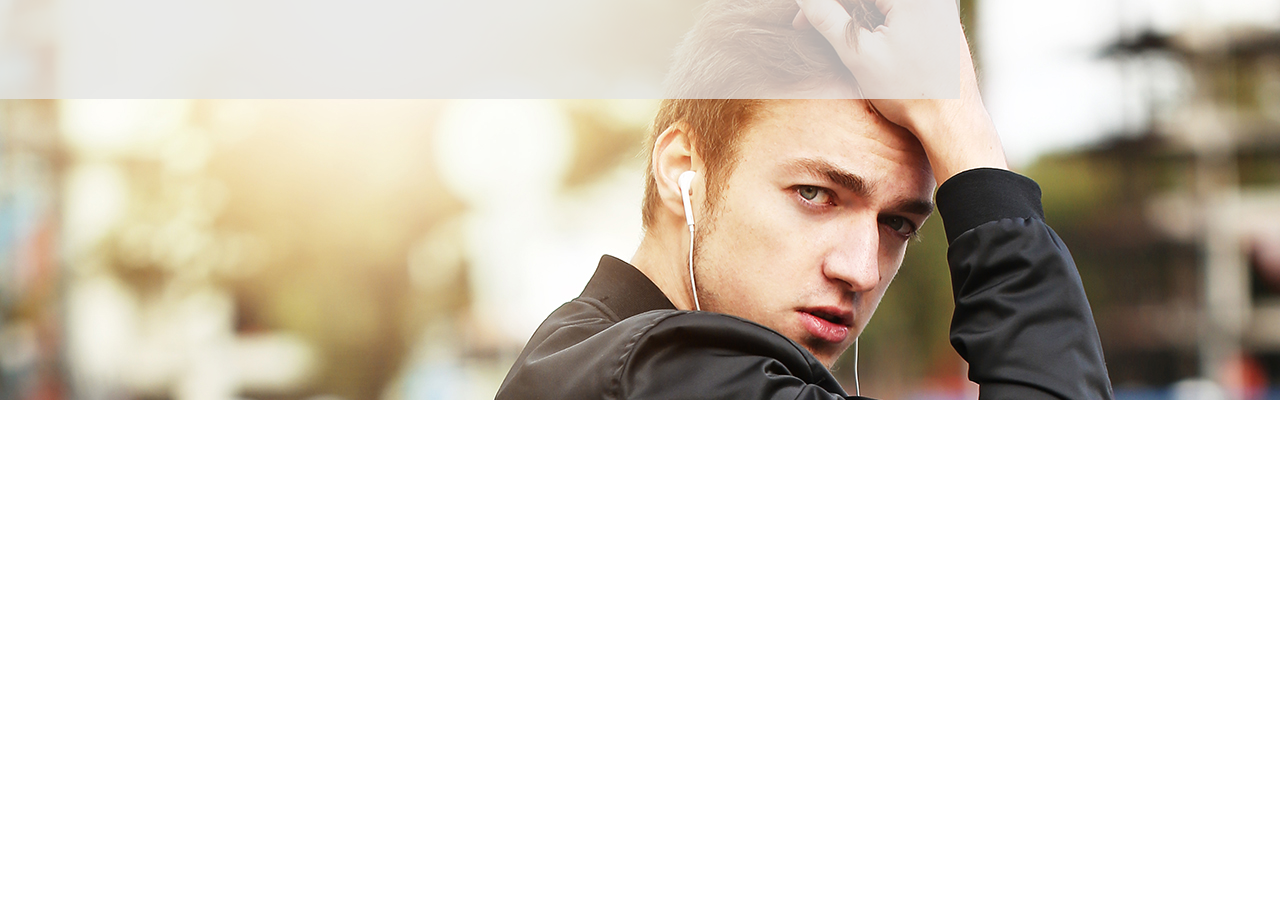
==== index.html @ 5cf20c21 "Add files via upload" ====
<!DOCTYPE html><html lang="ru"><html><head>  <meta charset="utf-8">  <meta http-equiv="X-UA-Compatible" content="IE=edge">  <meta name="viewport" content="width=device-width, initial-scale=1">  <meta name="description" content="WebSite">  <meta name="author" content="Sergei Leonov">  <link rel="icon" href="/favicon.ico">  <title>Сергей Леонов</title>  <link rel="stylesheet" href="css/style.css">  <link rel="stylesheet" href="css/bootstrap-grid.min.css"></head><body>  <header>    <div class="header-all-block">     <div class="container">      <div class="row">         <img class="row_menue" src="img/Menue_line.png">      </div>     </div>   </div>  </header>  <section-photos>    <div class="photos">      <div class="container">        <div class="row">          <div class="col-4">            <div class="test_im1"></div>            </div>          <div class="col-4">           <div class="test_im2"></div>          </div>          <div class="col-4">         <div class="test_im3"></div>          </div>      </div>   <div class="line-photos2" >      <div class="row">          <div class="col-4">          <div class="test_im4"></div>          </div>          <div class="col-4">          <div class="test_im5"></div>          </div>          <div class="col-4">         <div class="test_im6"></div>          </div>      </div> </div>        </div>      </div>    </div>        </section-photos>     </body></html>
---- css/style.css ----
body
{
	margin: 0;
	background-color: #fff;
	font-size: 18px;
}

header {
position:absolute;
top:0px;
left:0px;
min-width: 100px;
max-width:1280px;
width:100%;
height:400px;
background-image:url(../img/main_full.jpg);
background-repeat:no-repeat;
background-size: 100%;
}

.row_menue
{

	position:absolute;
	top:0px;
	left:0px;
	opacity: 0.6;

}
.row_menue:hover
{
	opacity: 0.75;
}

.photos
{
	margin-top: 400px;
}


.im1, .im2, .im3, .im4, .im5, .im6
{
	display: inline-block;

}


@media(max-width: 375px)
{
	
header {
position:absolute;
top:0px;
left:0px;
min-width: 100px;
max-width: 375px;
width:100%;
height:130px;
background-image:url(../img/main_iphone.jpg);
background-repeat:no-repeat;
background-size: 100%;
}


.row_menue
{
position:absolute;
top:0px;
left:0px;
min-width:30px;
max-width:375px;
width:100%;
height:30px;
}

.photos
{
	
	margin-top: 180px;
}
.line-photos2
{
	
	padding-top:  7px;
}

.im1, .im2, .im3, .im4, .im5, .im6
{	
	width: 85px;
	height: 85px;
}


.test_im1
{
background: url(../img/i-1.jpg) no-repeat 50% 50%;
display: inline-block;
width: 85px;
height: 85px;
}
.test_im1:hover
{
background: url(../img/1_pic.jpg) no-repeat 50% 50%;
display: inline-block;
width: 85px;
height: 85px;
opacity: 0.5;
}
.test_im2
{
background: url(../img/d-1.jpg) no-repeat 50% 50%;
display: inline-block;
width: 85px;
height: 85px;
}
.test_im2:hover
{
	
}
.test_im3
{

}
.test_im3:hover
{
	
}
.test_im4
{

}
.test_im4:hover
{
	
}
.test_im5
{

}
.test_im5:hover
{
	
}
.test_im6
{

}
.test_im6:hover
{
	
}

/*
.test_im1, .test_im2, .test_im3, .test_im4, .test_im5, .test_im6
{
	display: inline-block;
	width: 85px;
	height: 85px;
}
.test_im1, .test_im2, .test_im3, .test_im4, .test_im5, .test_im6 :hover
{
	
	display: inline-block;
	width: 85px;
	height: 85px;
	
	
}
*/
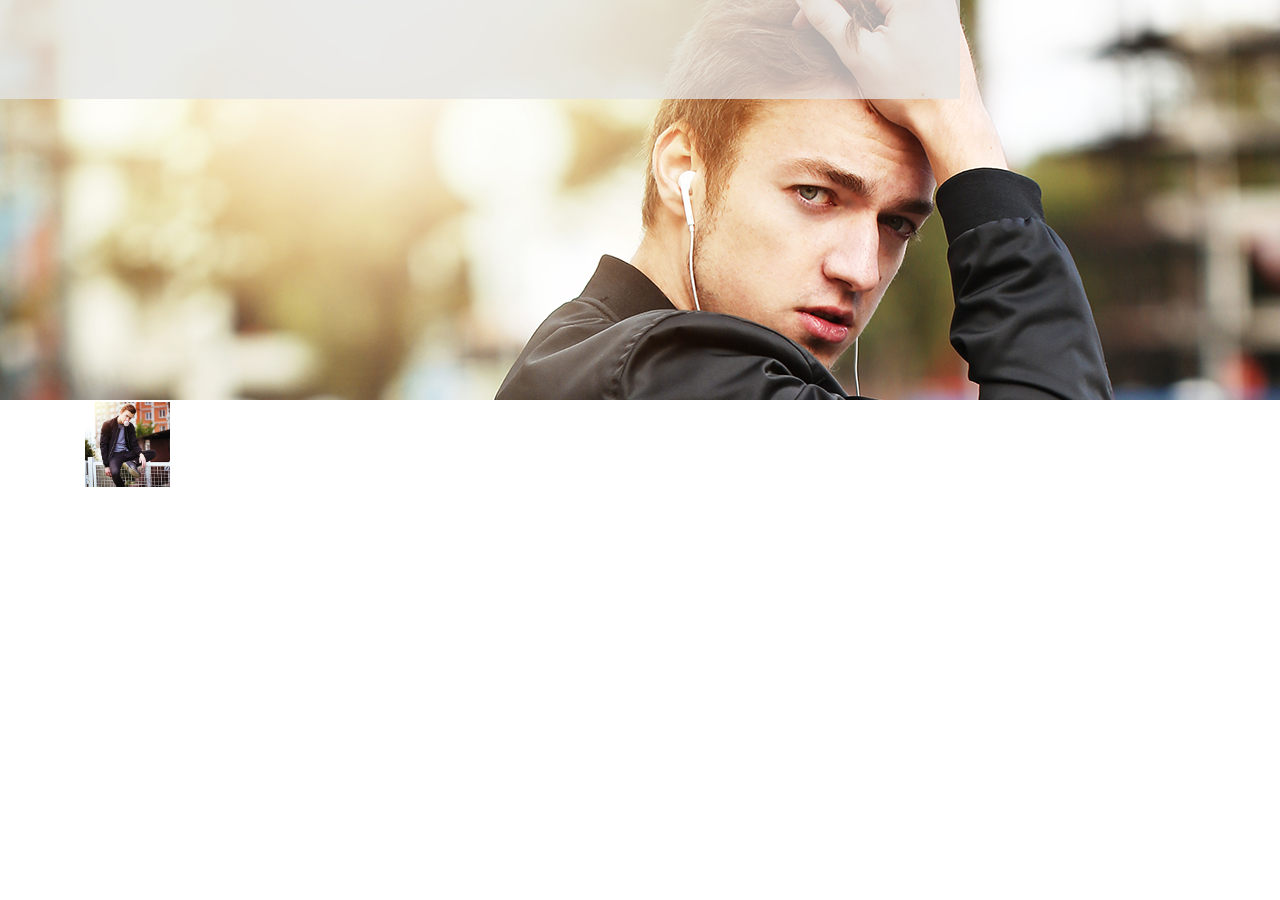
==== commit 92ccb08a: "Add files via upload" ====
--- a/index.html
+++ b/index.html
@@ -55,7 +55,9 @@
       </div>  </div> -+<img src="img/1_pic.jpg" width="85" height="85" +onmouseover="this.src='img/1_pic.jpg'; this.width=85; this.height=85;" +onmouseout="this.src='img/2_pic.jpg'; this.width=85; this.height=85;" />           </div>--- a/css/style.css
+++ b/css/style.css
@@ -108,22 +108,34 @@
 }
 .test_im2
 {
-background: url(../img/d-1.jpg) no-repeat 50% 50%;
+background: url(../img/m-1.jpg) no-repeat 50% 50%;
 display: inline-block;
 width: 85px;
 height: 85px;
 }
 .test_im2:hover
 {
-	
+background: url(../img/m-1.jpg) no-repeat 50% 50%;
+display: inline-block;
+width: 85px;
+height: 85px;
+opacity: 0.5;
 }
 .test_im3
 {
+background: url(../img/d-1.jpg) no-repeat 50% 50%;
+display: inline-block;
+width: 85px;
+height: 85px;
 
 }
 .test_im3:hover
 {
-	
+background: url(../img/d-1.jpg) no-repeat 50% 50%;
+display: inline-block;
+width: 85px;
+height: 85px;
+opacity: 0.5;
 }
 .test_im4
 {
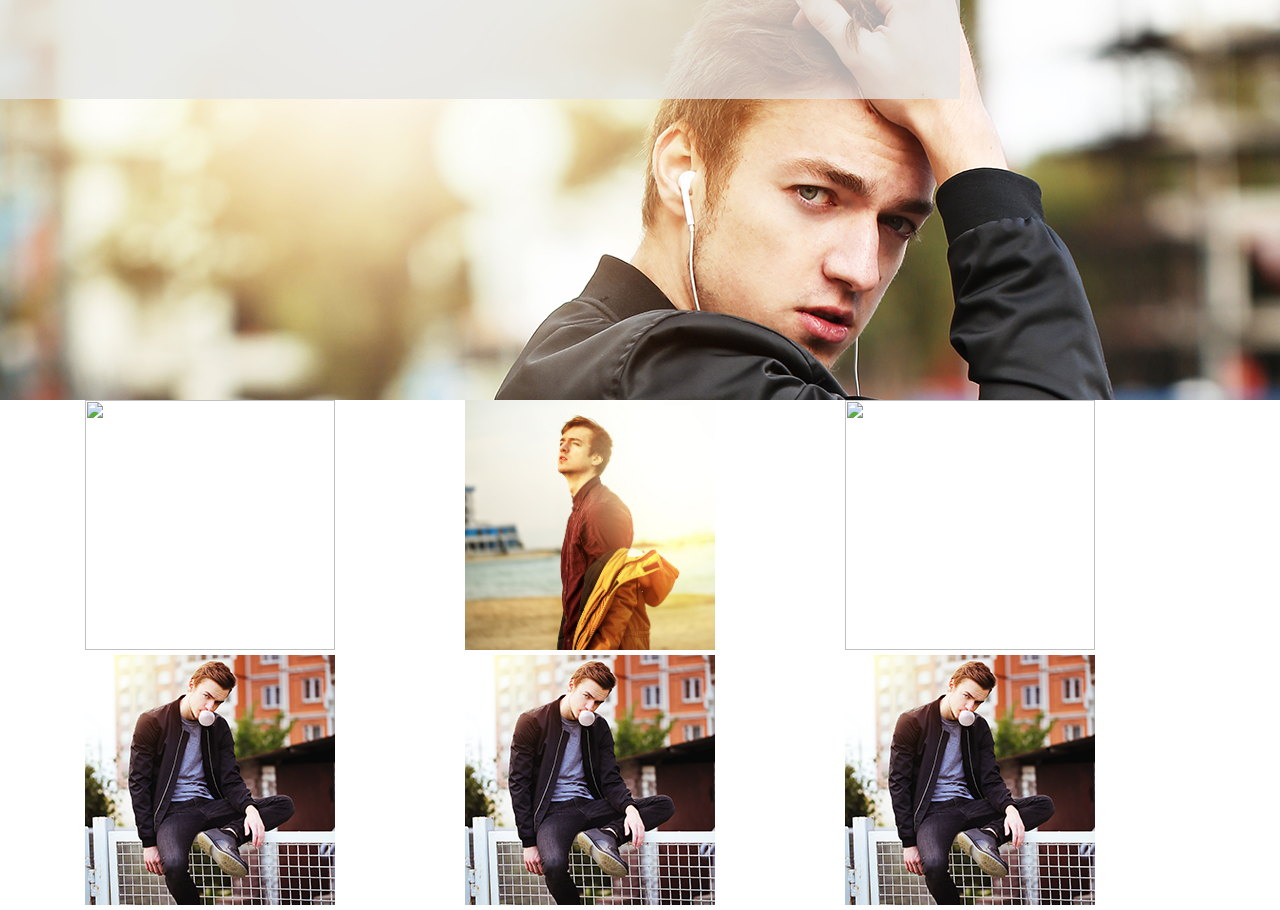
==== commit e5d47606: "Add files via upload" ====
--- a/index.html
+++ b/index.html
@@ -30,13 +30,19 @@
       <div class="container">         <div class="row">           <div class="col-4">-            <div class="test_im1"></div>+            <img class="a1" src="im/k1.jpg" width="250" height="250" +              onmouseover="this.src='im/k2.jpg'; this.width=250; this.height=250;" +              onmouseout="this.src='im/k1.jpg'; this.width=250; this.height=250;" />             </div>           <div class="col-4">-           <div class="test_im2"></div>+           <img class="a1" src="im/ii1.jpg" width="250" height="250" +              onmouseover="this.src='im/ii2.jpg'; this.width=250; this.height=250;" +              onmouseout="this.src='im/ii1.jpg'; this.width=250; this.height=250;" />           </div>           <div class="col-4">-         <div class="test_im3"></div>+        <img class="a1" src="im/d1.jpg" width="250" height="250" +              onmouseover="this.src='im/d2.jpg'; this.width=250; this.height=250;" +              onmouseout="this.src='im/d1.jpg'; this.width=250; this.height=250;" />           </div>       </div>    @@ -44,20 +50,24 @@
 <div class="line-photos2" >       <div class="row">           <div class="col-4">-          <div class="test_im4"></div>+          <img class="a1" src="img/1_pic.jpg" width="250" height="250" +            onmouseover="this.src='img/1_pic.jpg'; this.width=250; this.height=250;" +            onmouseout="this.src='img/2_pic.jpg'; this.width=250; this.height=250;" />           </div>           <div class="col-4">-          <div class="test_im5"></div>+         <img class="a1" src="img/1_pic.jpg" width="250" height="250" +            onmouseover="this.src='img/1_pic.jpg'; this.width=250; this.height=250;" +            onmouseout="this.src='img/2_pic.jpg'; this.width=250; this.height=250;" />           </div>           <div class="col-4">-         <div class="test_im6"></div>+         <img class="a1" src="img/1_pic.jpg" width="250" height="250" +            onmouseover="this.src='img/1_pic.jpg'; this.width=250; this.height=250;" +            onmouseout="this.src='img/2_pic.jpg'; this.width=250; this.height=250;" />           </div>       </div>  </div> -<img src="img/1_pic.jpg" width="85" height="85" -onmouseover="this.src='img/1_pic.jpg'; this.width=85; this.height=85;" -onmouseout="this.src='img/2_pic.jpg'; this.width=85; this.height=85;" />+           </div>--- a/css/style.css
+++ b/css/style.css
@@ -84,82 +84,11 @@
 	padding-top:  7px;
 }
 
-.im1, .im2, .im3, .im4, .im5, .im6
-{	
+.a1
+{
 	width: 85px;
-	height: 85px;
-}
-
-
-.test_im1
-{
-background: url(../img/i-1.jpg) no-repeat 50% 50%;
-display: inline-block;
-width: 85px;
-height: 85px;
-}
-.test_im1:hover
-{
-background: url(../img/1_pic.jpg) no-repeat 50% 50%;
-display: inline-block;
-width: 85px;
-height: 85px;
-opacity: 0.5;
-}
-.test_im2
-{
-background: url(../img/m-1.jpg) no-repeat 50% 50%;
-display: inline-block;
-width: 85px;
-height: 85px;
-}
-.test_im2:hover
-{
-background: url(../img/m-1.jpg) no-repeat 50% 50%;
-display: inline-block;
-width: 85px;
-height: 85px;
-opacity: 0.5;
-}
-.test_im3
-{
-background: url(../img/d-1.jpg) no-repeat 50% 50%;
-display: inline-block;
-width: 85px;
-height: 85px;
-
-}
-.test_im3:hover
-{
-background: url(../img/d-1.jpg) no-repeat 50% 50%;
-display: inline-block;
-width: 85px;
-height: 85px;
-opacity: 0.5;
-}
-.test_im4
-{
-
-}
-.test_im4:hover
-{
-	
-}
-.test_im5
-{
-
-}
-.test_im5:hover
-{
-	
-}
-.test_im6
-{
-
-}
-.test_im6:hover
-{
-	
+	 height: 85px;
+	 -o-transition: 0.8;
 }
 
 /*
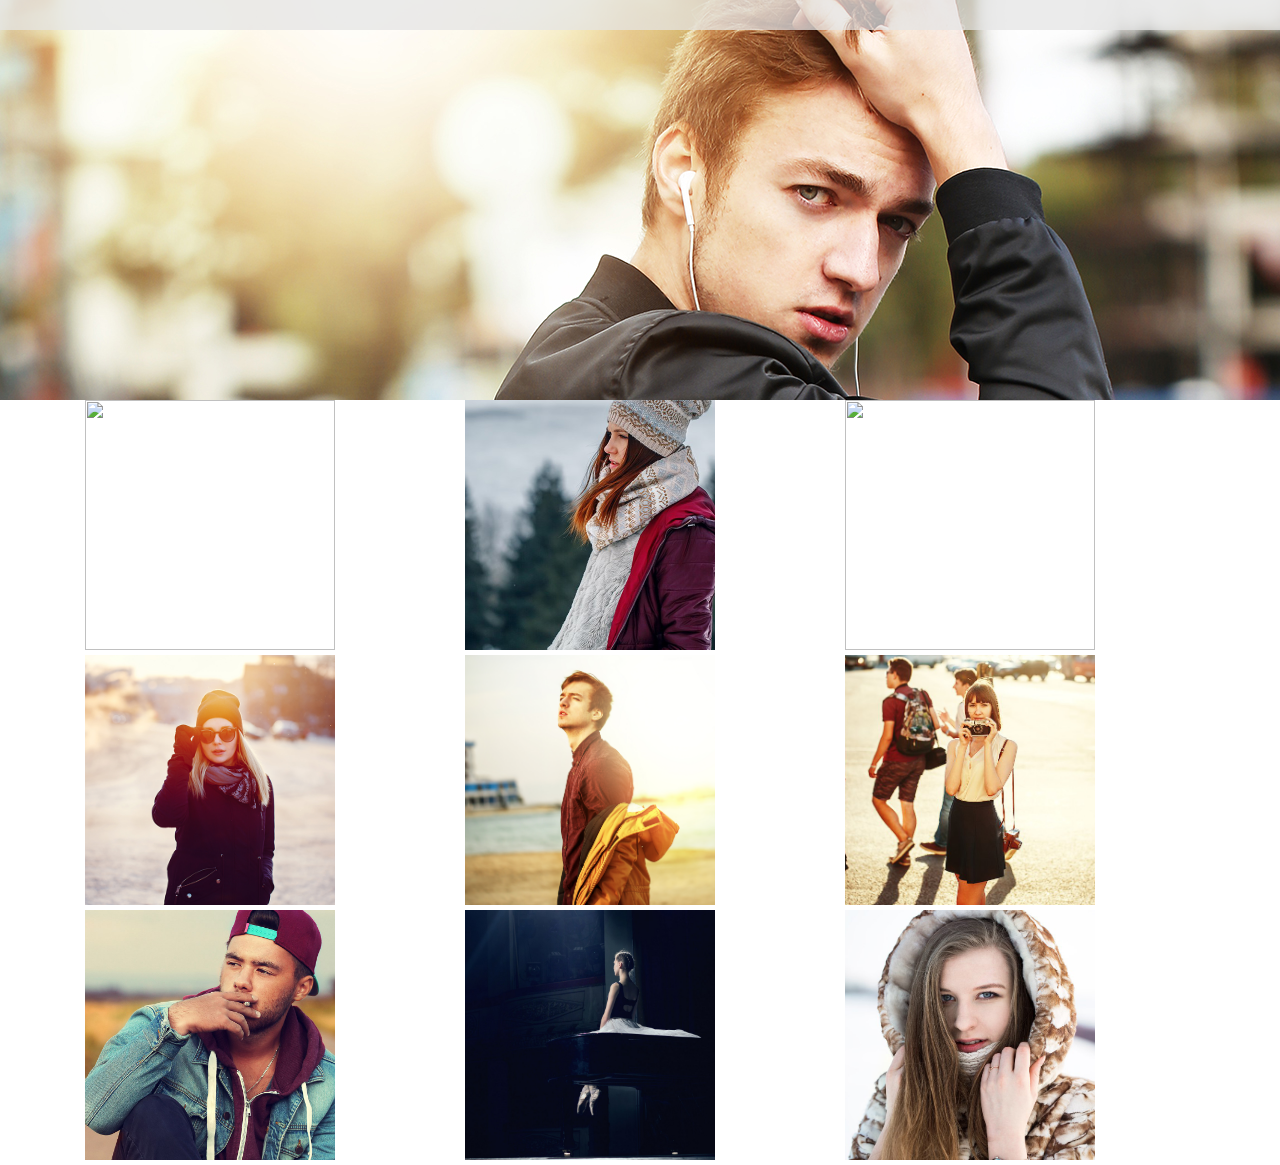
==== commit 946446be: "Add files via upload" ====
--- a/index.html
+++ b/index.html
@@ -30,14 +30,14 @@
       <div class="container">         <div class="row">           <div class="col-4">-            <img class="a1" src="im/k1.jpg" width="250" height="250" -              onmouseover="this.src='im/k2.jpg'; this.width=250; this.height=250;" -              onmouseout="this.src='im/k1.jpg'; this.width=250; this.height=250;" />+            <img class="a1" src="im/a1.jpg" width="250" height="250" +              onmouseover="this.src='im/a2.jpg'; this.width=250; this.height=250;" +              onmouseout="this.src='im/a1.jpg'; this.width=250; this.height=250;" />             </div>           <div class="col-4">-           <img class="a1" src="im/ii1.jpg" width="250" height="250" -              onmouseover="this.src='im/ii2.jpg'; this.width=250; this.height=250;" -              onmouseout="this.src='im/ii1.jpg'; this.width=250; this.height=250;" />+           <img class="a1" src="im/ks1.jpg" width="250" height="250" +              onmouseover="this.src='im/ks2.jpg'; this.width=250; this.height=250;" +              onmouseout="this.src='im/ks1.jpg'; this.width=250; this.height=250;" />           </div>           <div class="col-4">         <img class="a1" src="im/d1.jpg" width="250" height="250" @@ -50,19 +50,39 @@
 <div class="line-photos2" >       <div class="row">           <div class="col-4">-          <img class="a1" src="img/1_pic.jpg" width="250" height="250" -            onmouseover="this.src='img/1_pic.jpg'; this.width=250; this.height=250;" -            onmouseout="this.src='img/2_pic.jpg'; this.width=250; this.height=250;" />+          <img class="a1" src="im/t1.jpg" width="250" height="250" +            onmouseover="this.src='im/t2.jpg'; this.width=250; this.height=250;" +            onmouseout="this.src='im/t1.jpg'; this.width=250; this.height=250;" />           </div>           <div class="col-4">-         <img class="a1" src="img/1_pic.jpg" width="250" height="250" -            onmouseover="this.src='img/1_pic.jpg'; this.width=250; this.height=250;" -            onmouseout="this.src='img/2_pic.jpg'; this.width=250; this.height=250;" />+         <img class="a1" src="im/ii1.jpg" width="250" height="250" +            onmouseover="this.src='im/ii2.jpg'; this.width=250; this.height=250;" +            onmouseout="this.src='im/ii1.jpg'; this.width=250; this.height=250;" />           </div>           <div class="col-4">-         <img class="a1" src="img/1_pic.jpg" width="250" height="250" -            onmouseover="this.src='img/1_pic.jpg'; this.width=250; this.height=250;" -            onmouseout="this.src='img/2_pic.jpg'; this.width=250; this.height=250;" />+         <img class="a1" src="im/da1.jpg" width="250" height="250" +            onmouseover="this.src='im/da2.jpg'; this.width=250; this.height=250;" +            onmouseout="this.src='im/da1.jpg'; this.width=250; this.height=250;" />+          </div>+      </div> +</div>++<div class="line-photos3" >+      <div class="row">+          <div class="col-4">+          <img class="a1" src="im/j1.jpg" width="250" height="250" +            onmouseover="this.src='im/j2.jpg'; this.width=250; this.height=250;" +            onmouseout="this.src='im/j1.jpg'; this.width=250; this.height=250;" />+          </div>+          <div class="col-4">+         <img class="a1" src="im/kss1.jpg" width="250" height="250" +            onmouseover="this.src='im/kss2.jpg'; this.width=250; this.height=250;" +            onmouseout="this.src='im/kss1.jpg'; this.width=250; this.height=250;" />+          </div>+          <div class="col-4">+         <img class="a1" src="im/ma1.jpg" width="250" height="250" +            onmouseover="this.src='im/ma2.jpg'; this.width=250; this.height=250;" +            onmouseout="this.src='im/ma1.jpg'; this.width=250; this.height=250;" />           </div>       </div>  </div>--- a/css/style.css
+++ b/css/style.css
@@ -20,13 +20,16 @@
 
 .row_menue
 {
+position:absolute;
+top:0px;
+left:0px;
+min-width:374px;
+max-width:1280px;
+width:100%;
+height:30px;
+opacity: 0.5;
+}
 
-	position:absolute;
-	top:0px;
-	left:0px;
-	opacity: 0.6;
-
-}
 .row_menue:hover
 {
 	opacity: 0.75;
@@ -56,7 +59,7 @@
 max-width: 375px;
 width:100%;
 height:130px;
-background-image:url(../img/main_iphone.jpg);
+background-image:url(../img/main_full.jpg);
 background-repeat:no-repeat;
 background-size: 100%;
 }
@@ -77,6 +80,9 @@
 {
 	
 	margin-top: 180px;
+	margin-left: 40px;
+	margin-right: 50px;
+
 }
 .line-photos2
 {
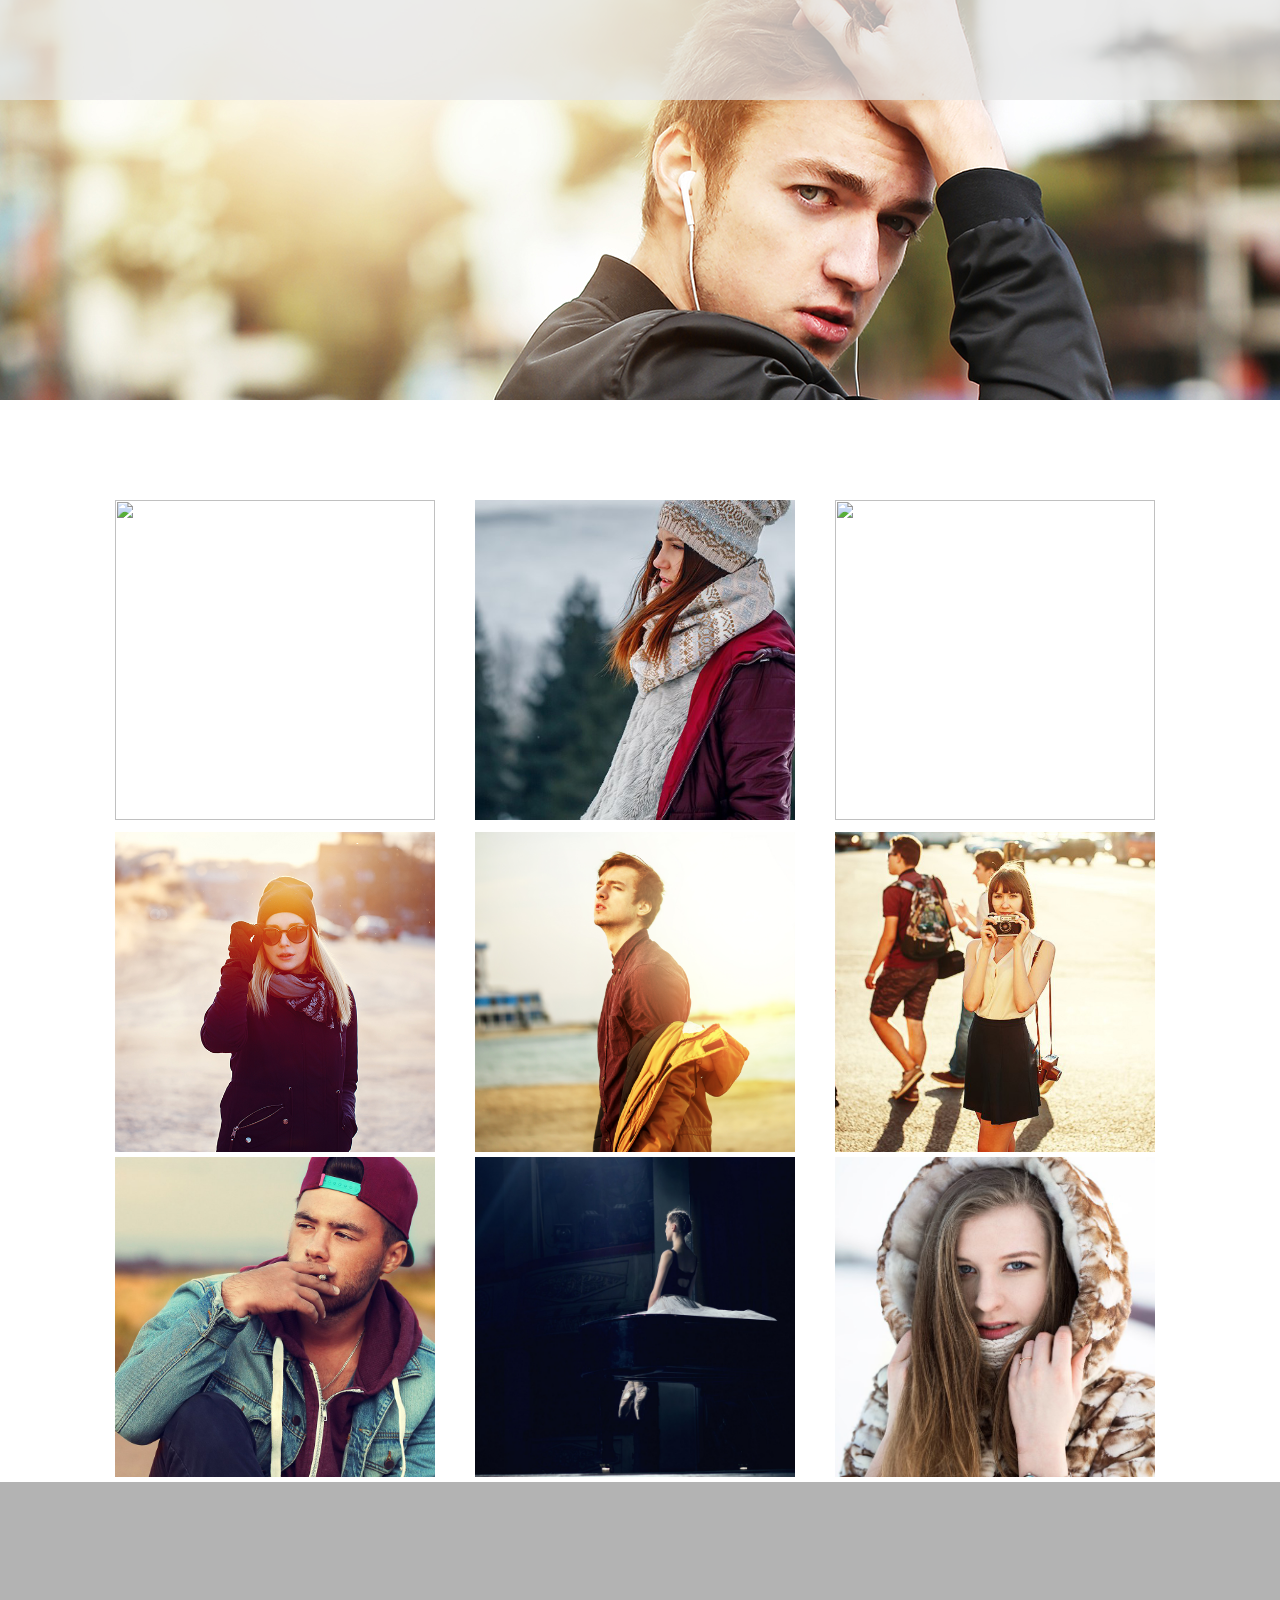
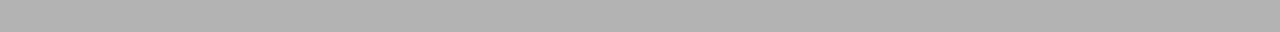
==== commit 21ea34c8: "Add files via upload" ====
--- a/index.html
+++ b/index.html
@@ -86,18 +86,20 @@
           </div>       </div>  </div>-----        </div>+</div>       </div>     </div>+</section-photos> -  -    -  </section-photos>-  +<footer>+    <div class="footer-all-block">+     <div class="container">+      <div class="row">+      </div>+     </div>+   </div>+  </footer>+      --- a/css/style.css
+++ b/css/style.css
@@ -5,6 +5,7 @@
 	font-size: 18px;
 }
 
+/*
 header {
 position:absolute;
 top:0px;
@@ -17,7 +18,7 @@
 background-repeat:no-repeat;
 background-size: 100%;
 }
-
+*/
 .row_menue
 {
 position:absolute;
@@ -47,31 +48,41 @@
 
 }
 
-
-@media(max-width: 375px)
-{
-	
-header {
-position:absolute;
-top:0px;
-left:0px;
-min-width: 100px;
-max-width: 375px;
-width:100%;
-height:130px;
-background-image:url(../img/main_full.jpg);
-background-repeat:no-repeat;
-background-size: 100%;
-}
-
-
-.row_menue
-{
-position:absolute;
-top:0px;
-left:0px;
-min-width:30px;
-max-width:375px;
+footer
+{
+
+	background-color: #b3b3b3;
+	color: #fff;
+	padding-top: 100px;
+	padding-bottom: 50px;
+
+}
+
+
+@media(min-width: 300px)
+{
+	
+header {
+position:absolute;
+top:0px;
+left:0px;
+min-width: 100px;
+max-width: 1280px;
+width:100%;
+height: 150px;
+background-image:url(../img/main_full.jpg);
+background-repeat:no-repeat;
+background-size: 100%;
+}
+
+
+.row_menue
+{
+position:absolute;
+top:0px;
+left:0px;
+min-width:30px;
+max-width:576px;
 width:100%;
 height:30px;
 }
@@ -79,45 +90,236 @@
 .photos
 {
 	
-	margin-top: 180px;
-	margin-left: 40px;
-	margin-right: 50px;
-
-}
-.line-photos2
-{
-	
-	padding-top:  7px;
-}
-
-.a1
-{
-	width: 85px;
-	 height: 85px;
-	 -o-transition: 0.8;
-}
-
-/*
-.test_im1, .test_im2, .test_im3, .test_im4, .test_im5, .test_im6
-{
-	display: inline-block;
-	width: 85px;
-	height: 85px;
-}
-.test_im1, .test_im2, .test_im3, .test_im4, .test_im5, .test_im6 :hover
-{
-	
-	display: inline-block;
-	width: 85px;
-	height: 85px;
-	
-	
-}
-*/
-
-
-
-
-
-
-
+	margin-top: 200px;
+	margin-left: 30px;
+	margin-right: 30px;
+
+}
+.line-photos2
+{
+	
+	padding-top:  7px;
+}
+
+.a1
+{
+	width: 100px;
+	 height: 100px;
+	 -o-transition: 0.8;
+}
+
+}
+
+
+
+@media(min-width: 576px)
+{
+	
+header {
+position:absolute;
+min-width: 100px;
+max-width: 1280px;
+width:100%;
+height: 250px;
+background-image:url(../img/main_full.jpg);
+background-repeat:no-repeat;
+background-size: 100%;
+}
+
+
+.row_menue
+{
+position:absolute;
+top:0px;
+left:0px;
+min-width:30px;
+max-width:1280px;
+width:100%;
+height:50px;
+}
+
+.photos
+{
+	
+	margin-top: 300px;
+	margin-left: 30px;
+	margin-right: 30px;
+
+}
+.line-photos2
+{
+	
+	padding-top:  7px;
+}
+
+.a1
+{
+	width: 150px;
+	 height: 150px;
+	 -o-transition: 0.8;
+}
+
+}
+
+@media(min-width: 768px)
+{
+	
+header {
+position:absolute;
+min-width: 100px;
+max-width: 1280px;
+width:100%;
+height: 350px;
+background-image:url(../img/main_full.jpg);
+background-repeat:no-repeat;
+background-size: 100%;
+}
+
+
+.row_menue
+{
+position:absolute;
+top:0px;
+left:0px;
+min-width:30px;
+max-width:1280px;
+width:100%;
+height:70px;
+}
+
+.photos
+{
+	
+	margin-top: 410px;
+	margin-left: 60px;
+	margin-right: 70px;
+
+}
+.line-photos2
+{
+	
+	padding-top:  7px;
+}
+
+.a1
+{
+	width: 200px;
+	 height: 200px;
+	 -o-transition: 0.8;
+}
+
+}
+
+
+@media(min-width: 992px)
+{
+	
+header {
+position:absolute;
+top:0px;
+left:0px;
+min-width: 100px;
+max-width: 1280px;
+width:100%;
+height: 350px;
+background-image:url(../img/main_full.jpg);
+background-repeat:no-repeat;
+background-size: 100%;
+}
+
+
+.row_menue
+{
+position:absolute;
+top:0px;
+left:0px;
+min-width:30px;
+max-width:1280px;
+width:100%;
+height:70px;
+}
+
+.photos
+{
+	
+	margin-top: 470px;
+	margin-left: 100px;
+	margin-right: 100px;
+
+}
+.line-photos2
+{
+	
+	padding-top:  7px;
+}
+
+.a1
+{
+	width: 250px;
+	 height: 250px;
+	 -o-transition: 0.8;
+}
+
+}
+
+@media(min-width: 1200px)
+{
+	
+header {
+position:absolute;
+top:0px;
+left:0px;
+min-width: 100px;
+max-width: 1280px;
+width:100%;
+height: 400px;
+background-image:url(../img/main_full.jpg);
+background-repeat:no-repeat;
+background-size: 100%;
+}
+
+
+.row_menue
+{
+position:absolute;
+top:0px;
+left:0px;
+min-width:30px;
+max-width:1280px;
+width:100%;
+height:100px;
+}
+
+.photos
+{
+	
+	margin-top: 500px;
+	margin-left: 100px;
+	margin-right: 100px;
+
+}
+.line-photos2
+{
+	
+	padding-top:  7px;
+}
+
+.a1
+{
+	width: 320px;
+	 height: 320px;
+	 -o-transition: 0.8;
+}
+
+}
+
+
+
+
+
+
+
+
+
+
+
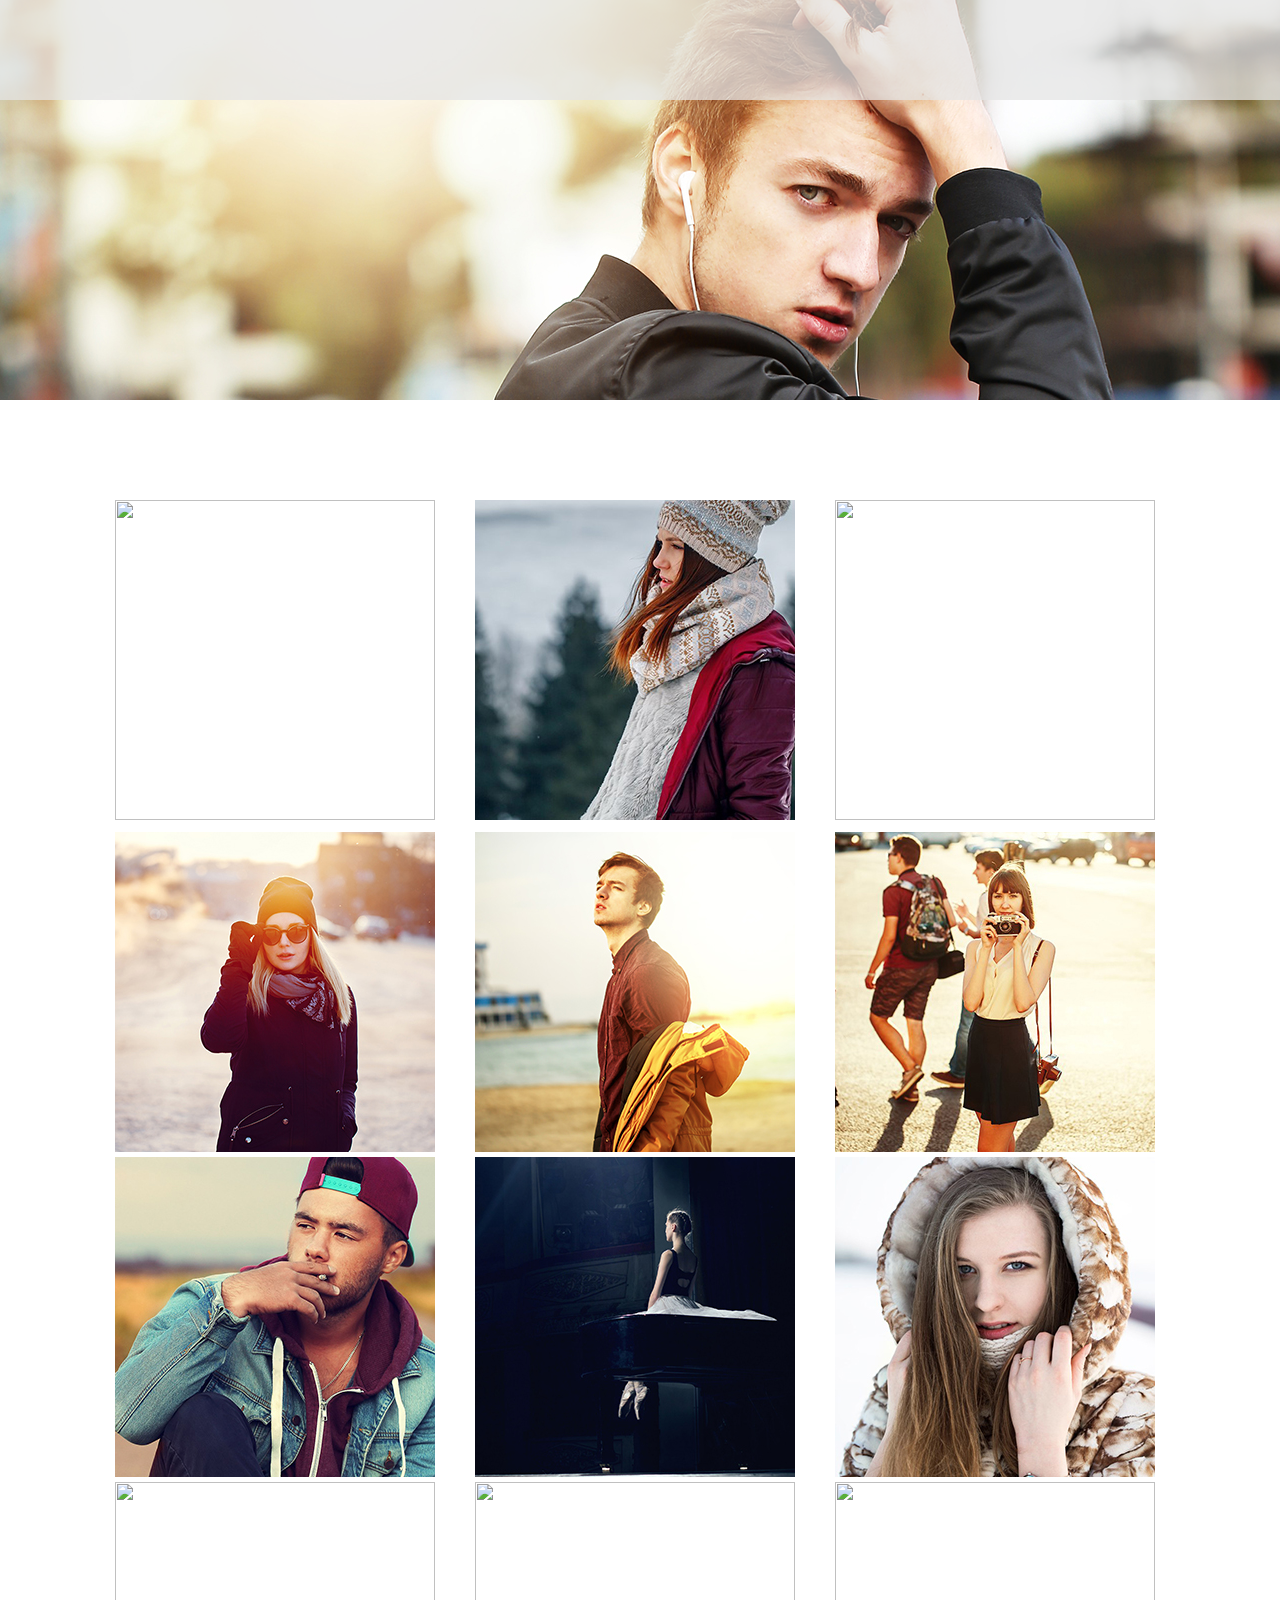
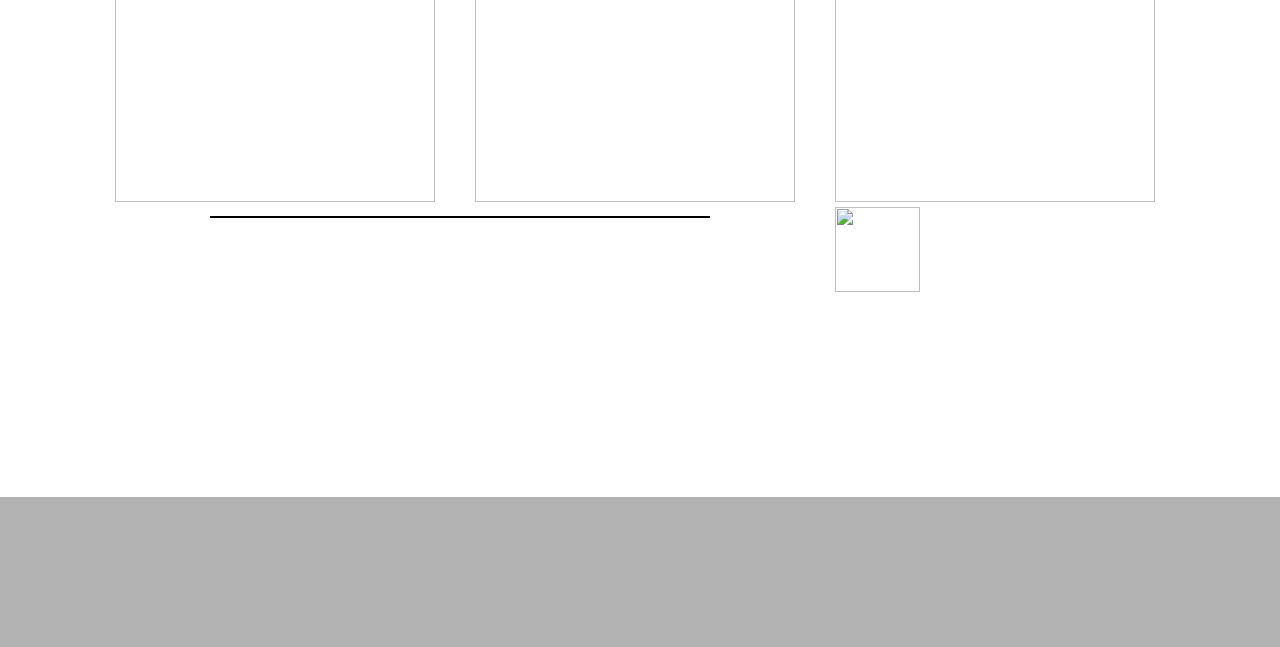
==== commit 13b7a6e5: "Add files via upload" ====
--- a/index.html
+++ b/index.html
@@ -30,9 +30,10 @@
       <div class="container">         <div class="row">           <div class="col-4">-            <img class="a1" src="im/a1.jpg" width="250" height="250" +            <a class = "l1" href="pub.html"></a>+           <a href="pub.html"> <img class="a1" src="im/a1.jpg" width="250" height="250"                onmouseover="this.src='im/a2.jpg'; this.width=250; this.height=250;" -              onmouseout="this.src='im/a1.jpg'; this.width=250; this.height=250;" />+              onmouseout="this.src='im/a1.jpg'; this.width=250; this.height=250;" /></a>             </div>           <div class="col-4">            <img class="a1" src="im/ks1.jpg" width="250" height="250" @@ -84,8 +85,35 @@
             onmouseover="this.src='im/ma2.jpg'; this.width=250; this.height=250;"              onmouseout="this.src='im/ma1.jpg'; this.width=250; this.height=250;" />           </div>+</div>+++<div class="line-photos4" >+      <div class="row">+          <div class="col-4">+          <img class="a1" src="im/st1.jpg" width="250" height="250" +            onmouseover="this.src='im/st2.jpg'; this.width=250; this.height=250;" +            onmouseout="this.src='im/st1.jpg'; this.width=250; this.height=250;" />+          </div>+          <div class="col-4">+         <img class="a1" src="im/st11.jpg" width="250" height="250" +            onmouseover="this.src='im/st22.jpg'; this.width=250; this.height=250;" +            onmouseout="this.src='im/st11.jpg'; this.width=250; this.height=250;" />+          </div>+          <div class="col-4">+         <img class="a1" src="im/st111.jpg" width="250" height="250" +            onmouseover="this.src='im/st222.jpg'; this.width=250; this.height=250;" +            onmouseout="this.src='im/st111.jpg'; this.width=250; this.height=250;" />+          </div>+<hr align="center" width="500" size="2" color="black" />++          <div class="col-4">+            <a href="pub.html"><img class="pub" src="im/pub_1.png" width="85" height="85" /></a> +          </div>       </div>  </div>++ </div>       </div>     </div>--- a/css/style.css
+++ b/css/style.css
@@ -4,6 +4,8 @@
 	background-color: #fff;
 	font-size: 18px;
 }
+
+
 
 /*
 header {
@@ -58,6 +60,11 @@
 
 }
 
+footer:hover
+{
+	opacity: 0.5;
+}
+
 
 @media(min-width: 300px)
 {
@@ -91,20 +98,21 @@
 {
 	
 	margin-top: 200px;
-	margin-left: 30px;
-	margin-right: 30px;
-
-}
-.line-photos2
-{
-	
-	padding-top:  7px;
-}
-
-.a1
-{
-	width: 100px;
-	 height: 100px;
+	margin-left: 0px;
+	margin-right: 20px;
+	padding-bottom: 200px;
+
+}
+.line-photos2
+{
+	
+	padding-top:  7px;
+}
+
+.a1
+{
+	width: 85px;
+	 height: 85px;
 	 -o-transition: 0.8;
 }
 
@@ -141,7 +149,7 @@
 .photos
 {
 	
-	margin-top: 300px;
+	margin-top: 380px;
 	margin-left: 30px;
 	margin-right: 30px;
 
@@ -242,57 +250,6 @@
 .photos
 {
 	
-	margin-top: 470px;
-	margin-left: 100px;
-	margin-right: 100px;
-
-}
-.line-photos2
-{
-	
-	padding-top:  7px;
-}
-
-.a1
-{
-	width: 250px;
-	 height: 250px;
-	 -o-transition: 0.8;
-}
-
-}
-
-@media(min-width: 1200px)
-{
-	
-header {
-position:absolute;
-top:0px;
-left:0px;
-min-width: 100px;
-max-width: 1280px;
-width:100%;
-height: 400px;
-background-image:url(../img/main_full.jpg);
-background-repeat:no-repeat;
-background-size: 100%;
-}
-
-
-.row_menue
-{
-position:absolute;
-top:0px;
-left:0px;
-min-width:30px;
-max-width:1280px;
-width:100%;
-height:100px;
-}
-
-.photos
-{
-	
 	margin-top: 500px;
 	margin-left: 100px;
 	margin-right: 100px;
@@ -306,20 +263,86 @@
 
 .a1
 {
+	width: 250px;
+	 height: 250px;
+	 -o-transition: 0.8;
+}
+
+}
+
+@media(min-width: 1200px)
+{
+	
+header {
+position:absolute;
+top:0px;
+left:0px;
+min-width: 100px;
+max-width: 1280px;
+width:100%;
+height: 400px;
+background-image:url(../img/main_full.jpg);
+background-repeat:no-repeat;
+background-size: 100%;
+}
+
+
+.row_menue
+{
+position:absolute;
+top:0px;
+left:0px;
+min-width:30px;
+max-width:1280px;
+width:100%;
+height:100px;
+}
+
+.photos
+{
+	
+	margin-top: 500px;
+	margin-left: 100px;
+	margin-right: 100px;
+
+}
+.line-photos2
+{
+	
+	padding-top:  7px;
+}
+
+.a1
+{
 	width: 320px;
 	 height: 320px;
 	 -o-transition: 0.8;
 }
 
-}
-
-
-
-
-
-
-
-
-
-
-
+.line
+{
+
+    border: none; /* Убираем границу */
+    background-color: red; /* Цвет линии */
+    color: black; /* Цвет линии для IE6-7 */
+    height: 2px; /* Толщина линии */
+
+}
+.publ
+{
+	display:block;
+	text-align:center;
+}
+
+}
+
+
+
+
+
+
+
+
+
+
+
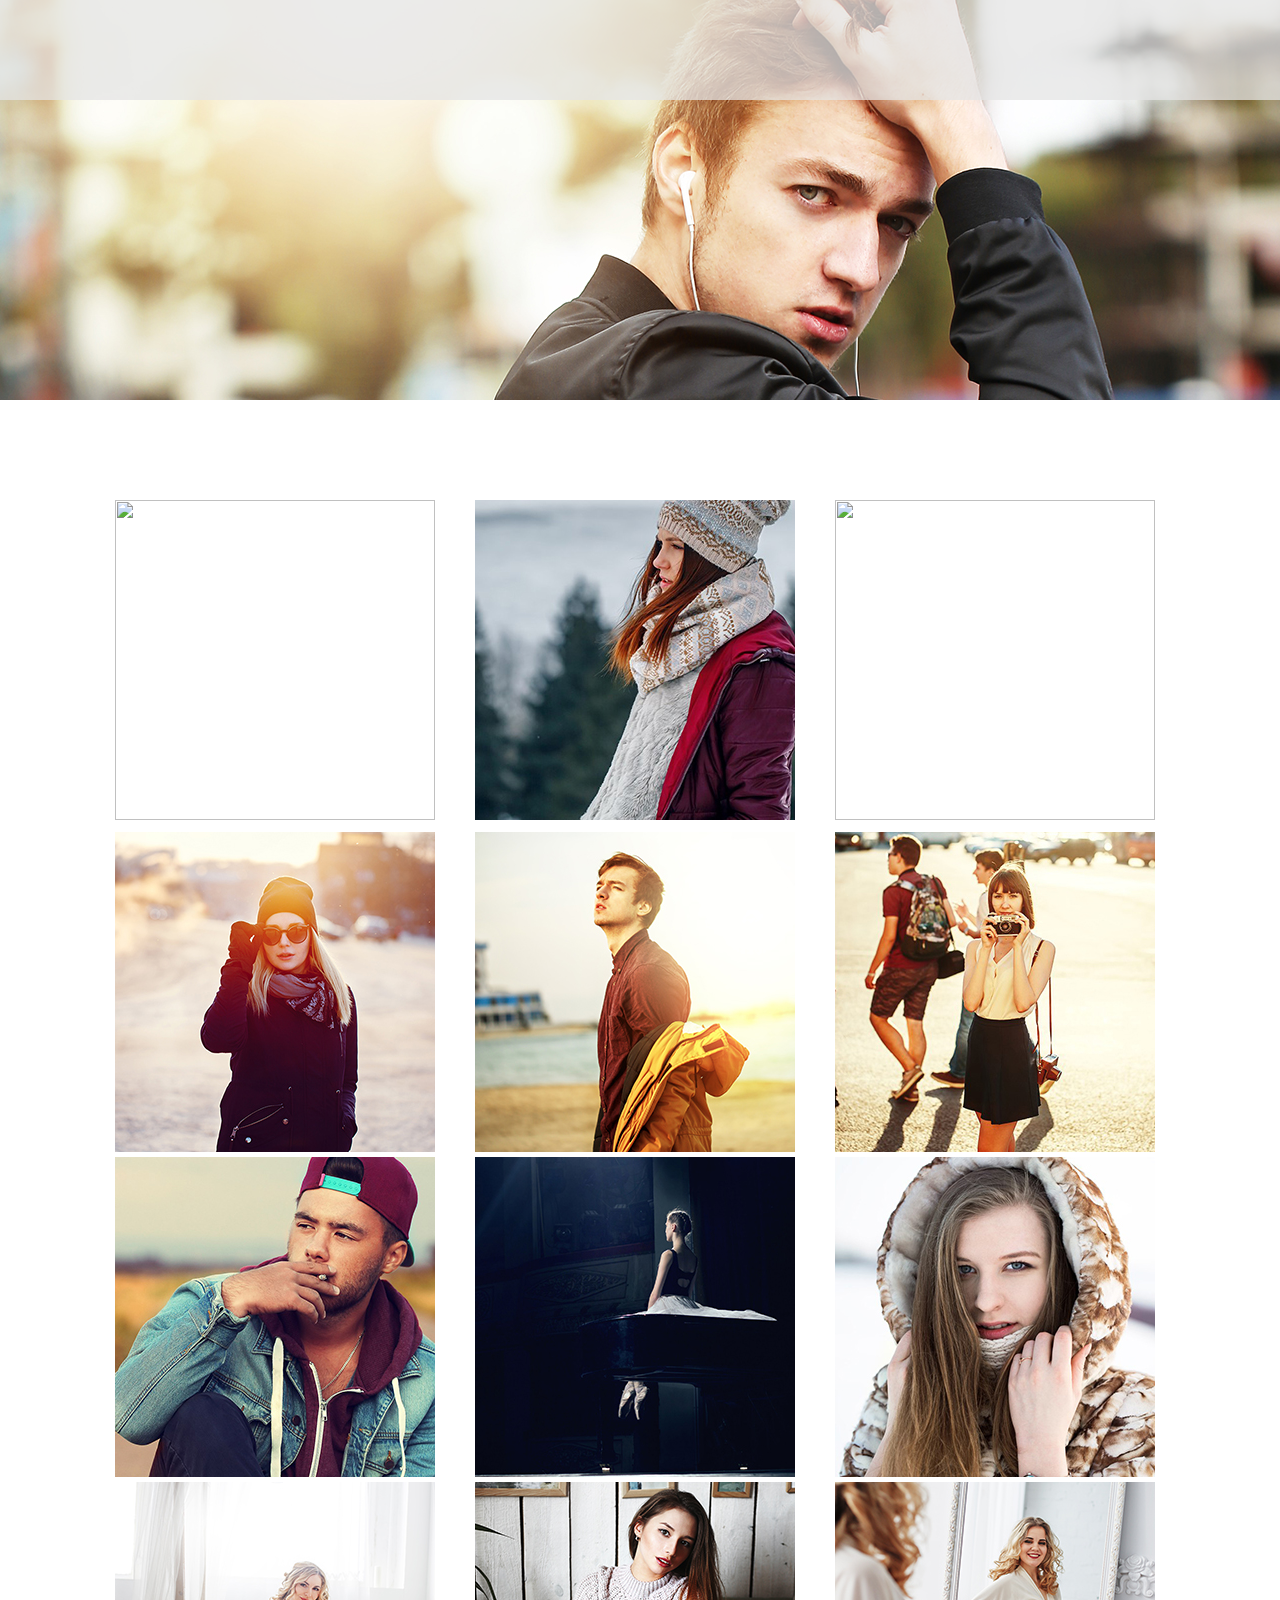
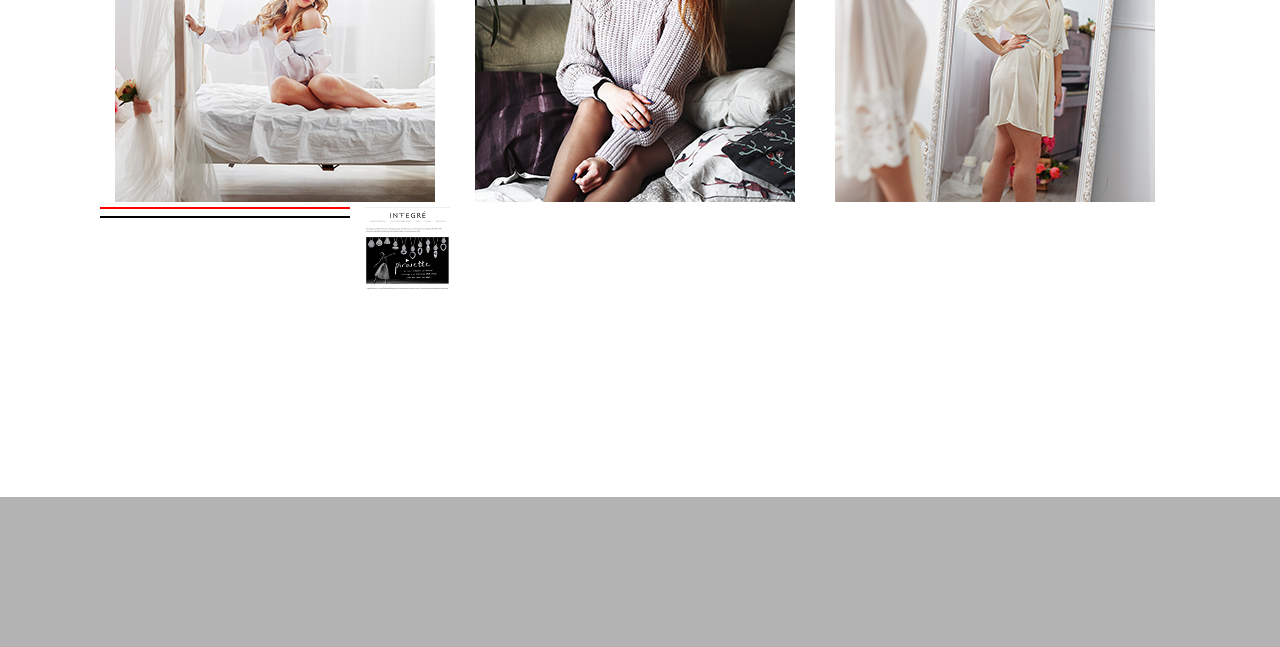
==== commit 610a0fce: "Add files via upload" ====
--- a/index.html
+++ b/index.html
@@ -105,7 +105,9 @@
             onmouseover="this.src='im/st222.jpg'; this.width=250; this.height=250;"              onmouseout="this.src='im/st111.jpg'; this.width=250; this.height=250;" />           </div>-<hr align="center" width="500" size="2" color="black" />++          <div class="line"><hr width="250" size="2" color="black"  /></div>+            <div class="col-4">             <a href="pub.html"><img class="pub" src="im/pub_1.png" width="85" height="85" /></a> 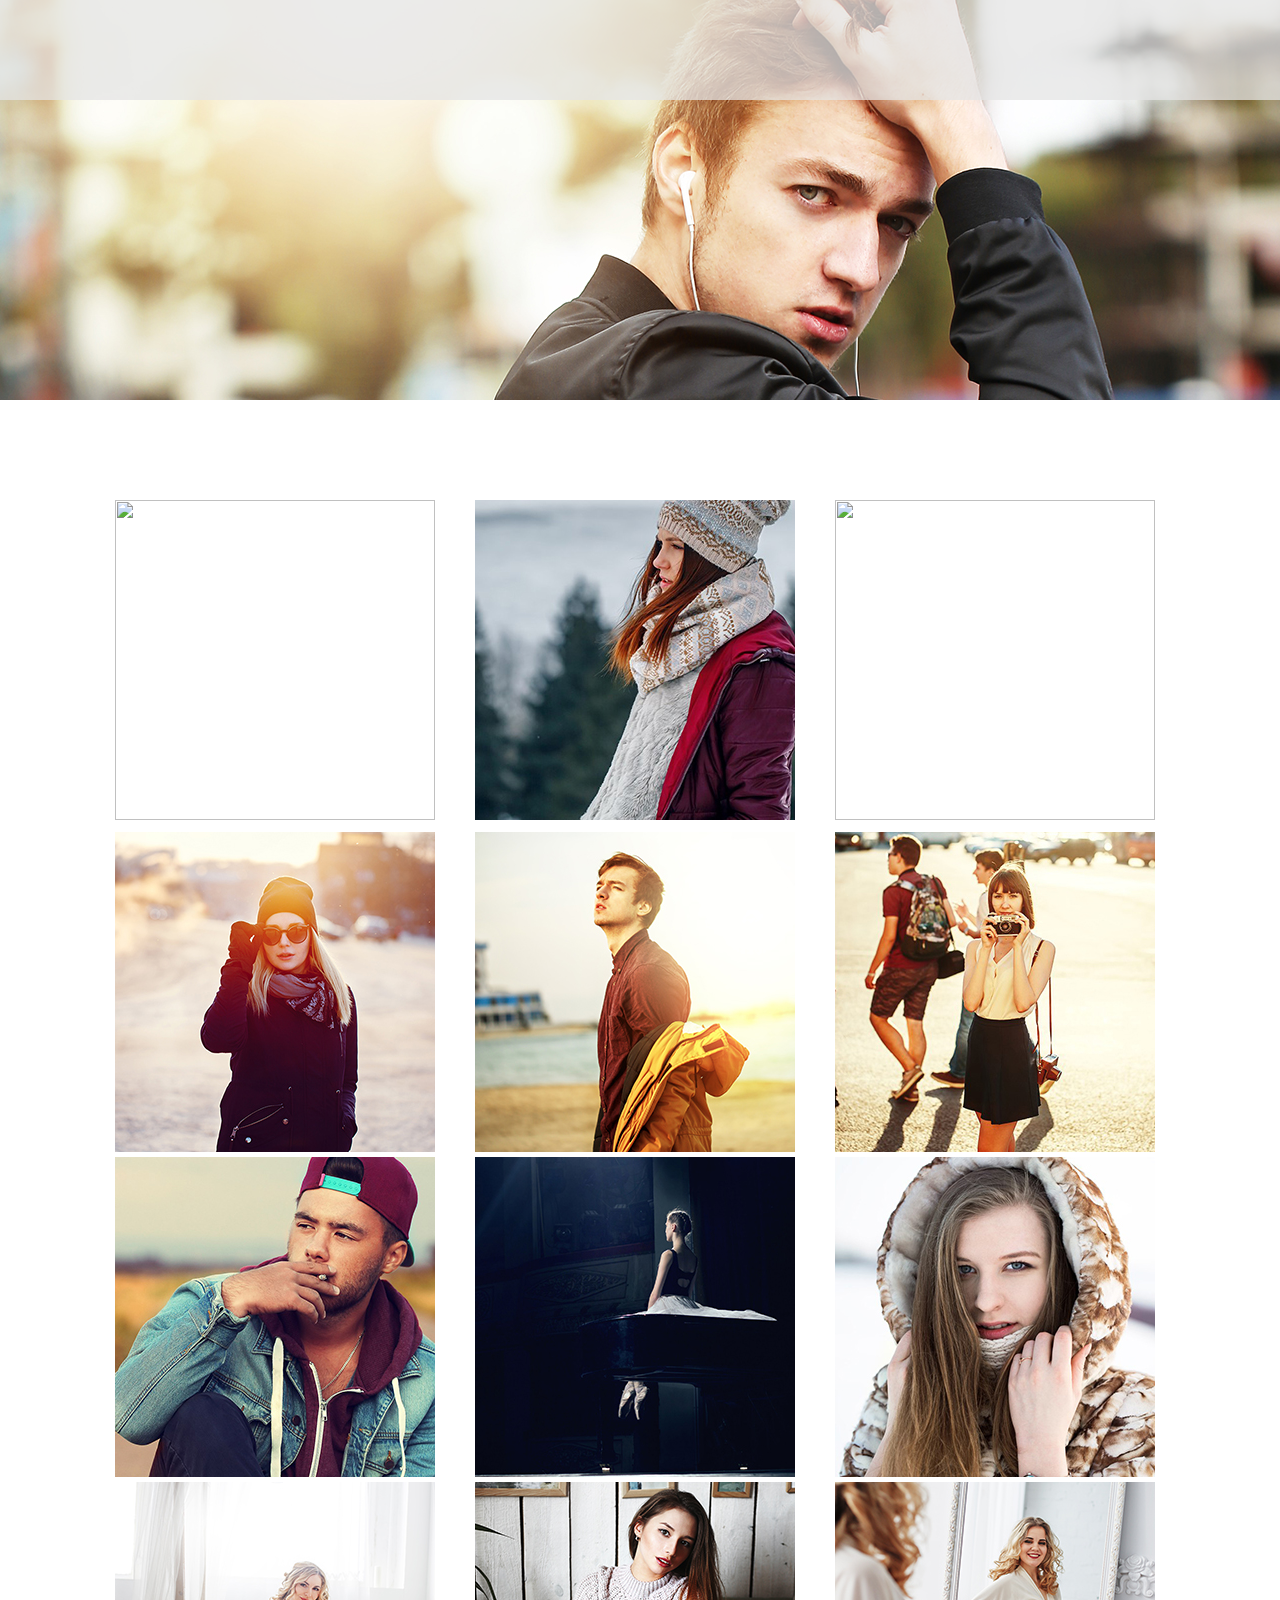
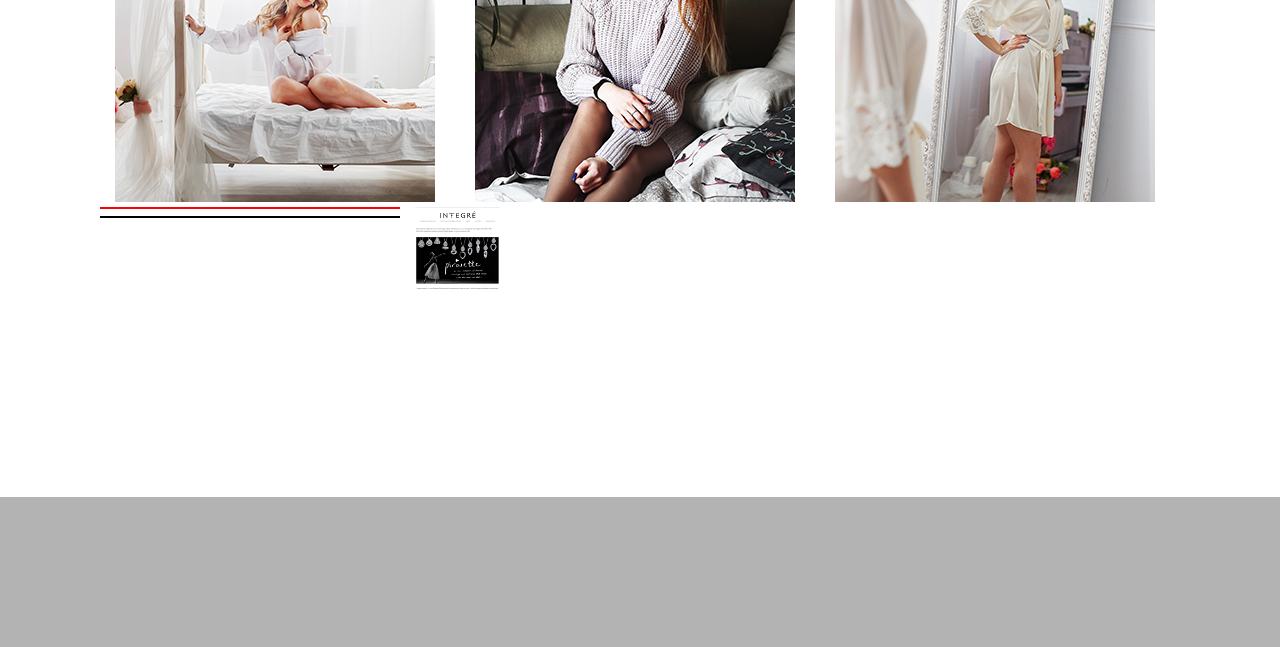
==== commit 1c975085: "Add files via upload" ====
--- a/index.html
+++ b/index.html
@@ -106,7 +106,7 @@
             onmouseout="this.src='im/st111.jpg'; this.width=250; this.height=250;" />           </div> -          <div class="line"><hr width="250" size="2" color="black"  /></div>+          <div class="line"><hr align="center" width="300" size="2" color="black"  /></div>             <div class="col-4">